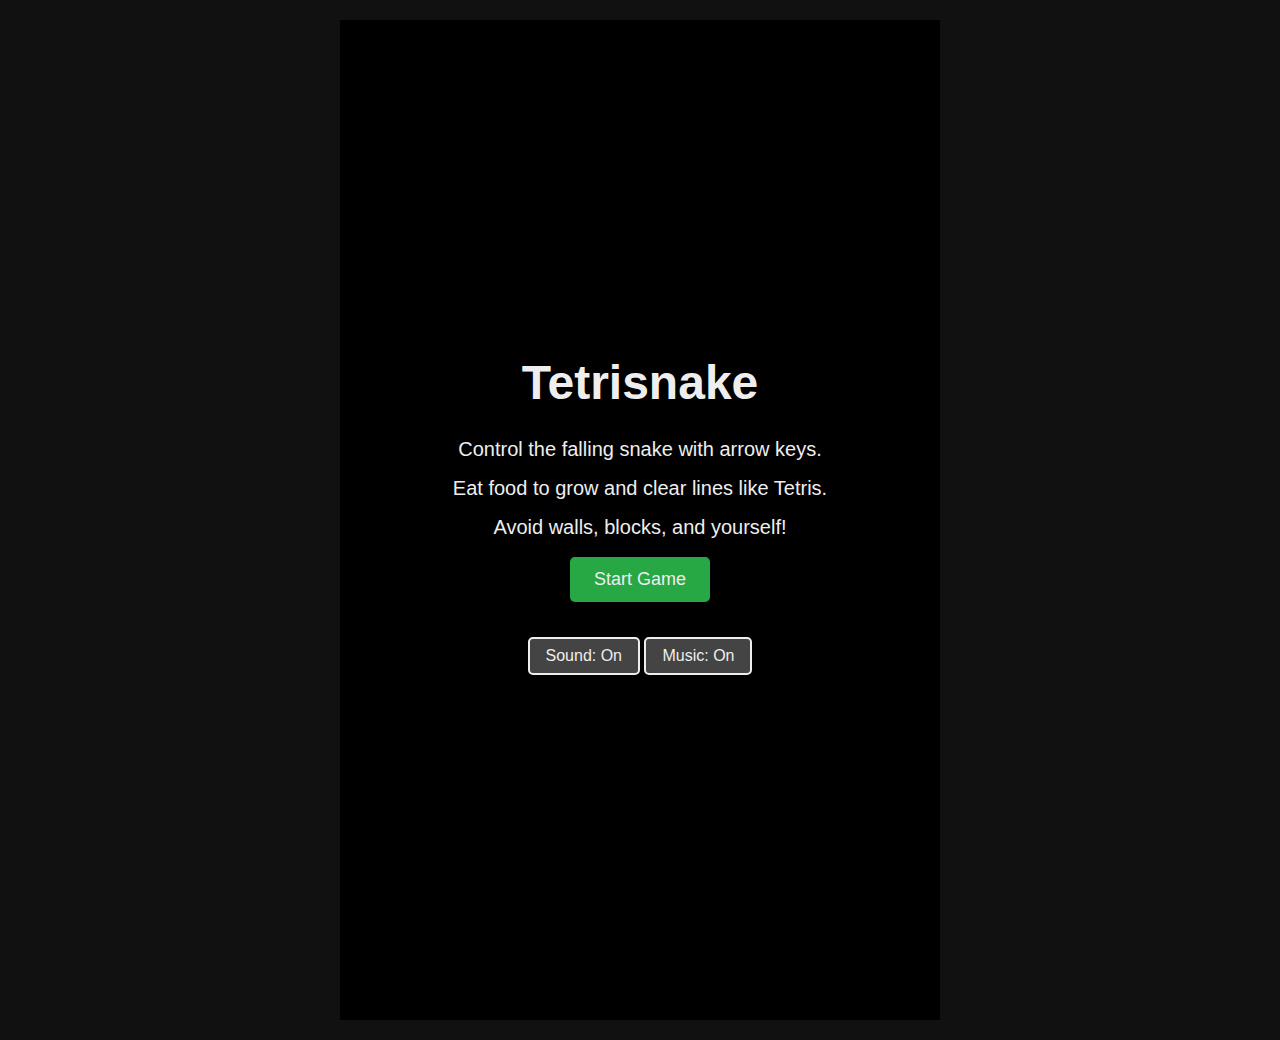
==== index.html @ 70166237 "cursor overhaul" ====
<!DOCTYPE html>
<html lang="en">
<head>
  <meta charset="UTF-8">
  <meta name="viewport" content="width=device-width, initial-scale=1.0">
  <meta name="description" content="Play Tetrisnake - a unique blend of Tetris and Snake!">
  <title>Tetrisnake</title>
  <link rel="stylesheet" href="css/styles.css">
</head>
<body>
  <div id="gameContainer" role="main">
    <div id="mainMenu" class="overlay" aria-label="Main Menu">
      <h1>Tetrisnake</h1>
      <p>Control the falling snake with arrow keys.</p>
      <p>Eat food to grow and clear lines like Tetris.</p>
      <p>Avoid walls, blocks, and yourself!</p>
      <button id="startButton">Start Game</button>
      <div class="audio-controls">
        <button id="toggleSound">Sound: On</button>
        <button id="toggleMusic">Music: On</button>
      </div>
    </div>
    <div id="pausedOverlay" class="overlay hidden" aria-label="Paused">
      <h1>Paused</h1>
      <p>Press 'P' to resume</p>
      <p>Press 'Q' to quit to main menu</p>
      <div class="audio-controls">
        <button id="toggleSoundPaused">Sound: On</button>
        <button id="toggleMusicPaused">Music: On</button>
      </div>
    </div>
    <div id="gameOverOverlay" class="overlay hidden" aria-label="Game Over">
      <h1>Game Over</h1>
      <p id="finalScore" aria-live="polite"></p>
      <p id="finalLevel" aria-live="polite"></p>
      <button id="restartButton">Restart Game</button>
    </div>
    <canvas id="gameCanvas" aria-label="Tetrisnake Game Canvas"></canvas>
  </div>

  <!-- Scripts loaded in dependency order:
       1. Configuration and foundational classes
       2. UI and input handling components
       3. Core game logic
       4. Main initialization -->
  <script src="js/config.js"></script>
  <script src="js/AudioManager.js"></script>
  <script src="js/Snake.js"></script>
  <script src="js/Grid.js"></script>
  <script src="js/Renderer.js"></script>
  <script src="js/UI.js"></script>
  <script src="js/InputHandler.js"></script>
  <script src="js/Game.js"></script>
  <script src="js/main.js"></script>
</body>
</html>
---- css/styles.css ----
/* 
 * TETRISNAKE STYLES
 * Main stylesheet for Tetrisnake game
 */

/* CSS Variables - Game configuration and theme colors */
:root {
  /* Game dimensions */
  --cell-size: 30px;
  --grid-width: 20;
  --grid-height: 30;
  --hud-height: 100px;
  
  /* Color scheme */
  --color-bg: #111;
  --color-text: #eee;
  --color-canvas-bg: #000;
  --color-snake: lime;
  --color-block: orange;
  --color-food: red;
  --color-grid: #444;
  --color-button: #28a745;
  --color-button-hover: #218838;
}

/* Global styles */
* {
  box-sizing: border-box;
}

body {
  background: var(--color-bg);
  color: var(--color-text);
  font-family: 'Segoe UI', Tahoma, Geneva, Verdana, sans-serif;
  margin: 0;
  padding: 20px;
  min-height: 100vh;
  display: flex;
  justify-content: center;
  align-items: center;
  overflow-x: hidden;
}

/* Game container and canvas */
#gameContainer {
  position: relative;
  width: calc(var(--cell-size) * var(--grid-width));
  max-width: 100%;
  margin: 0 auto;
}

canvas {
  background: var(--color-canvas-bg);
  display: block;
  width: 100%;
  height: calc(var(--cell-size) * var(--grid-height) + var(--hud-height));
}

/* Overlay screens (Main Menu, Pause, Game Over) */
.overlay {
  position: absolute;
  top: 0;
  left: 0;
  width: 100%;
  height: 100%;
  background: rgba(0, 0, 0, 0.9);
  color: var(--color-text);
  display: flex;
  flex-direction: column;
  justify-content: center;
  align-items: center;
  z-index: 10;
  transition: opacity 0.3s ease;
  opacity: 1;
}

.overlay.hidden {
  opacity: 0;
  pointer-events: none;
}

/* Button styles */
button {
  padding: 12px 24px;
  font-size: 18px;
  margin: 10px 0;
  cursor: pointer;
  border: none;
  border-radius: 5px;
  background: var(--color-button);
  color: var(--color-text);
  transition: background 0.2s ease;
}

button:hover, button:focus {
  background: var(--color-button-hover);
  outline: none;
}

button:focus {
  box-shadow: 0 0 0 3px rgba(40, 167, 69, 0.5);
}

/* Typography */
h1 {
  margin: 0 0 20px;
  font-size: clamp(2rem, 5vw, 3rem);
  text-shadow: 2px 2px 5px #000;
}

p {
  font-size: clamp(1rem, 3vw, 1.25rem);
  margin: 8px 0;
  text-align: center;
  max-width: 80%;
}

/* Audio controls */
.audio-controls {
  margin-top: 15px;
}

.audio-controls button {
  padding: 8px 16px;
  font-size: 16px;
  background-color: #444;
  border: 2px solid var(--color-text);
  color: var(--color-text);
}

.audio-controls button:hover {
  background-color: #555;
}

/* Responsive design adjustments */
@media (max-width: 600px) {
  :root {
    --cell-size: 20px; /* Smaller cells for mobile devices */
  }
  body {
    padding: 10px;
  }
}
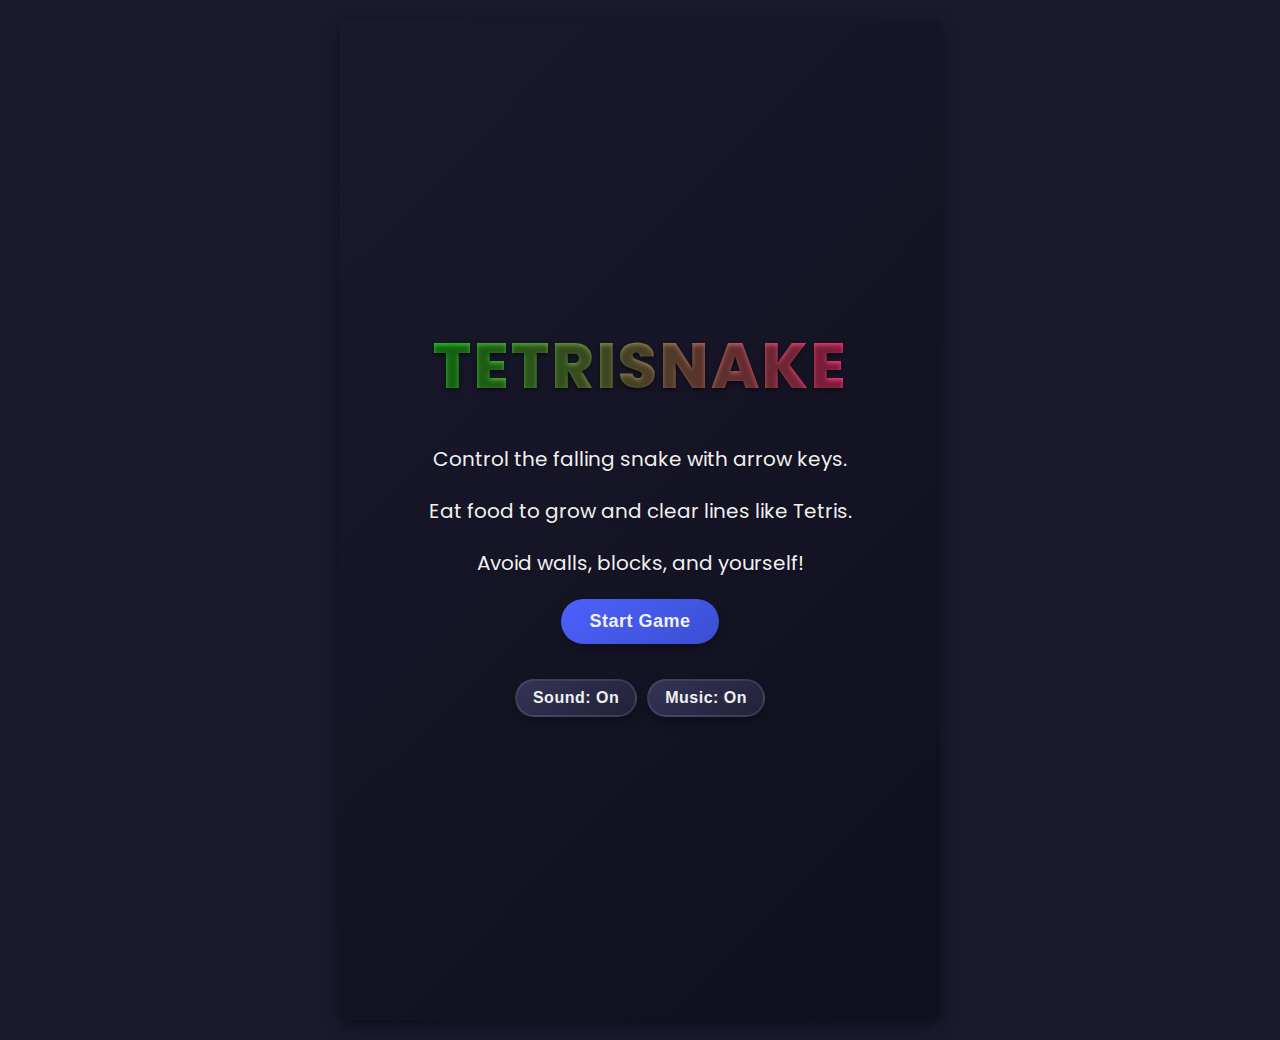
==== commit f3396bc1: "improved graphics and music" ====
--- a/index.html
+++ b/index.html
@@ -5,7 +5,16 @@
   <meta name="viewport" content="width=device-width, initial-scale=1.0">
   <meta name="description" content="Play Tetrisnake - a unique blend of Tetris and Snake!">
   <title>Tetrisnake</title>
+  <link rel="preconnect" href="https://fonts.googleapis.com">
+  <link rel="preconnect" href="https://fonts.gstatic.com" crossorigin>
+  <link href="https://fonts.googleapis.com/css2?family=Poppins:wght@400;600;800&display=swap" rel="stylesheet">
   <link rel="stylesheet" href="css/styles.css">
+  <!-- 
+    Note: The green snake color is enforced through:
+    1. config.js COLORS.SNAKE setting 
+    2. CSS variables in styles.css
+    3. Renderer.js color patterns
+  -->
 </head>
 <body>
   <div id="gameContainer" role="main">
@@ -22,8 +31,11 @@
     </div>
     <div id="pausedOverlay" class="overlay hidden" aria-label="Paused">
       <h1>Paused</h1>
-      <p>Press 'P' to resume</p>
-      <p>Press 'Q' to quit to main menu</p>
+      <p>Game paused. Use buttons or keyboard shortcuts:</p>
+      <div class="menu-buttons">
+        <button id="resumeButton">Resume Game (P)</button>
+        <button id="quitButton">Quit to Menu (Q)</button>
+      </div>
       <div class="audio-controls">
         <button id="toggleSoundPaused">Sound: On</button>
         <button id="toggleMusicPaused">Music: On</button>
--- a/css/styles.css
+++ b/css/styles.css
@@ -1,6 +1,7 @@
 /* 
  * TETRISNAKE STYLES
  * Main stylesheet for Tetrisnake game
+ * Modern Graphics Update
  */
 
 /* CSS Variables - Game configuration and theme colors */
@@ -12,15 +13,22 @@
   --hud-height: 100px;
   
   /* Color scheme */
-  --color-bg: #111;
-  --color-text: #eee;
-  --color-canvas-bg: #000;
-  --color-snake: lime;
-  --color-block: orange;
-  --color-food: red;
-  --color-grid: #444;
-  --color-button: #28a745;
-  --color-button-hover: #218838;
+  --color-bg: #1a1a2e;
+  --color-text: #f0f0f0;
+  --color-canvas-bg: #0f0f1a;
+  --color-snake: #22cc22; /* Green snake color - will be overridden by config.js */
+  --color-block: #ff7700;
+  --color-food: #ff3377;
+  --color-grid: #2a2a45;
+  --color-button: #4d61fc;
+  --color-button-hover: #3a4fd1;
+  
+  /* UI Elements */
+  --border-radius: 8px;
+  --box-shadow: 0 5px 15px rgba(0, 0, 0, 0.5);
+  --text-shadow: 0 2px 4px rgba(0, 0, 0, 0.5);
+  --button-shadow: 0 4px 8px rgba(0, 0, 0, 0.3);
+  --overlay-gradient: linear-gradient(135deg, rgba(26, 26, 46, 0.95) 0%, rgba(15, 15, 30, 0.98) 100%);
 }
 
 /* Global styles */
@@ -29,9 +37,9 @@
 }
 
 body {
-  background: var(--color-bg);
-  color: var(--color-text);
-  font-family: 'Segoe UI', Tahoma, Geneva, Verdana, sans-serif;
+  background: var(--color-bg) url("data:image/svg+xml,%3Csvg width='60' height='60' viewBox='0 0 60 60' xmlns='http://www.w3.org/2000/svg'%3E%3Cg fill='none' fill-rule='evenodd'%3E%3Cg fill='%23242447' fill-opacity='0.1'%3E%3Cpath d='M36 34v-4h-2v4h-4v2h4v4h2v-4h4v-2h-4zm0-30V0h-2v4h-4v2h4v4h2V6h4V4h-4zM6 34v-4H4v4H0v2h4v4h2v-4h4v-2H6zM6 4V0H4v4H0v2h4v4h2V6h4V4H6z'/%3E%3C/g%3E%3C/g%3E%3C/svg%3E");
+  color: var(--color-text);
+  font-family: 'Poppins', 'Segoe UI', Tahoma, Geneva, Verdana, sans-serif;
   margin: 0;
   padding: 20px;
   min-height: 100vh;
@@ -47,6 +55,9 @@
   width: calc(var(--cell-size) * var(--grid-width));
   max-width: 100%;
   margin: 0 auto;
+  box-shadow: var(--box-shadow);
+  border-radius: var(--border-radius);
+  overflow: hidden;
 }
 
 canvas {
@@ -63,81 +74,187 @@
   left: 0;
   width: 100%;
   height: 100%;
-  background: rgba(0, 0, 0, 0.9);
+  background: var(--overlay-gradient);
   color: var(--color-text);
   display: flex;
   flex-direction: column;
   justify-content: center;
   align-items: center;
   z-index: 10;
-  transition: opacity 0.3s ease;
+  transition: opacity 0.3s ease, transform 0.3s cubic-bezier(0.175, 0.885, 0.32, 1.275);
   opacity: 1;
+  padding: 20px;
 }
 
 .overlay.hidden {
   opacity: 0;
+  transform: scale(1.05);
   pointer-events: none;
 }
 
 /* Button styles */
 button {
-  padding: 12px 24px;
+  padding: 12px 28px;
   font-size: 18px;
-  margin: 10px 0;
+  margin: 10px 5px;
   cursor: pointer;
   border: none;
-  border-radius: 5px;
-  background: var(--color-button);
-  color: var(--color-text);
-  transition: background 0.2s ease;
+  border-radius: 50px;
+  background: linear-gradient(145deg, var(--color-button), var(--color-button-hover));
+  color: var(--color-text);
+  transition: all 0.2s ease;
+  box-shadow: var(--button-shadow);
+  font-weight: 600;
+  letter-spacing: 0.5px;
 }
 
 button:hover, button:focus {
-  background: var(--color-button-hover);
+  background: linear-gradient(145deg, var(--color-button-hover), var(--color-button));
+  transform: translateY(-2px);
+  box-shadow: 0 6px 12px rgba(0, 0, 0, 0.4);
   outline: none;
 }
 
-button:focus {
-  box-shadow: 0 0 0 3px rgba(40, 167, 69, 0.5);
+button:active {
+  transform: translateY(1px);
+  box-shadow: 0 2px 4px rgba(0, 0, 0, 0.4);
 }
 
 /* Typography */
 h1 {
   margin: 0 0 20px;
-  font-size: clamp(2rem, 5vw, 3rem);
-  text-shadow: 2px 2px 5px #000;
+  font-size: clamp(2.5rem, 6vw, 4rem);
+  text-shadow: var(--text-shadow);
+  background: linear-gradient(to right, var(--color-snake), var(--color-food));
+  -webkit-background-clip: text;
+  background-clip: text;
+  color: transparent;
+  text-transform: uppercase;
+  letter-spacing: 2px;
+  font-weight: 800;
 }
 
 p {
   font-size: clamp(1rem, 3vw, 1.25rem);
-  margin: 8px 0;
+  margin: 10px 0;
   text-align: center;
   max-width: 80%;
+  line-height: 1.6;
+  text-shadow: 0 1px 2px rgba(0, 0, 0, 0.3);
 }
 
 /* Audio controls */
 .audio-controls {
-  margin-top: 15px;
+  margin-top: 20px;
+  display: flex;
+  flex-wrap: wrap;
+  justify-content: center;
 }
 
 .audio-controls button {
   padding: 8px 16px;
   font-size: 16px;
-  background-color: #444;
-  border: 2px solid var(--color-text);
-  color: var(--color-text);
+  background: linear-gradient(145deg, #333355, #22223a);
+  border: 2px solid rgba(255, 255, 255, 0.1);
+  color: var(--color-text);
+  margin: 5px;
+  border-radius: 30px;
 }
 
 .audio-controls button:hover {
-  background-color: #555;
+  background: linear-gradient(145deg, #444466, #333355);
+  border-color: rgba(255, 255, 255, 0.2);
+}
+
+/* Add a hint of glow to active elements */
+#gameCanvas:focus {
+  outline: none;
+  box-shadow: 0 0 20px rgba(0, 255, 149, 0.3);
+}
+
+#startButton, #restartButton {
+  position: relative;
+  z-index: 1;
+  overflow: hidden;
+}
+
+#startButton:before, #restartButton:before {
+  content: '';
+  position: absolute;
+  top: 0;
+  left: 0;
+  width: 100%;
+  height: 100%;
+  background: linear-gradient(45deg, rgba(255,255,255,0.1) 0%, rgba(255,255,255,0) 100%);
+  z-index: -1;
+  transform: translateY(100%);
+  transition: transform 0.6s ease;
+}
+
+#startButton:hover:before, #restartButton:hover:before {
+  transform: translateY(0);
 }
 
 /* Responsive design adjustments */
 @media (max-width: 600px) {
   :root {
     --cell-size: 20px; /* Smaller cells for mobile devices */
-  }
+    --button-shadow: 0 3px 6px rgba(0, 0, 0, 0.3);
+  }
+  
   body {
     padding: 10px;
   }
+  
+  .overlay {
+    padding: 15px;
+  }
+  
+  button {
+    padding: 10px 20px;
+    font-size: 16px;
+  }
+}
+
+/* Menu buttons container */
+.menu-buttons {
+  display: flex;
+  flex-direction: column;
+  gap: 10px;
+  margin-bottom: 15px;
+  width: 80%;
+  max-width: 300px;
+}
+
+.menu-buttons button {
+  width: 100%;
+}
+
+/* Screen shake animation for collision effect */
+@keyframes shake {
+  0% { transform: translate(0, 0) rotate(0deg); }
+  2% { transform: translate(-2px, 0) rotate(-1deg); }
+  4% { transform: translate(2px, 0) rotate(1deg); }
+  6% { transform: translate(-2px, 0) rotate(-1deg); }
+  8% { transform: translate(2px, 0) rotate(1deg); }
+  10% { transform: translate(-1px, 0) rotate(-0.5deg); }
+  12% { transform: translate(1px, 0) rotate(0.5deg); }
+  14% { transform: translate(0, 0) rotate(0deg); }
+  100% { transform: translate(0, 0) rotate(0deg); }
+}
+
+/* Apply shake animation when class is added */
+.shake {
+  animation: shake 0.4s ease-in-out;
+}
+
+/* Pulse animation for speed increase milestones */
+@keyframes pulse {
+  0% { transform: scale(1); filter: brightness(1); }
+  50% { transform: scale(1.02); filter: brightness(1.2); }
+  100% { transform: scale(1); filter: brightness(1); }
+}
+
+.pulse {
+  animation: pulse 0.3s ease-in-out;
 } 